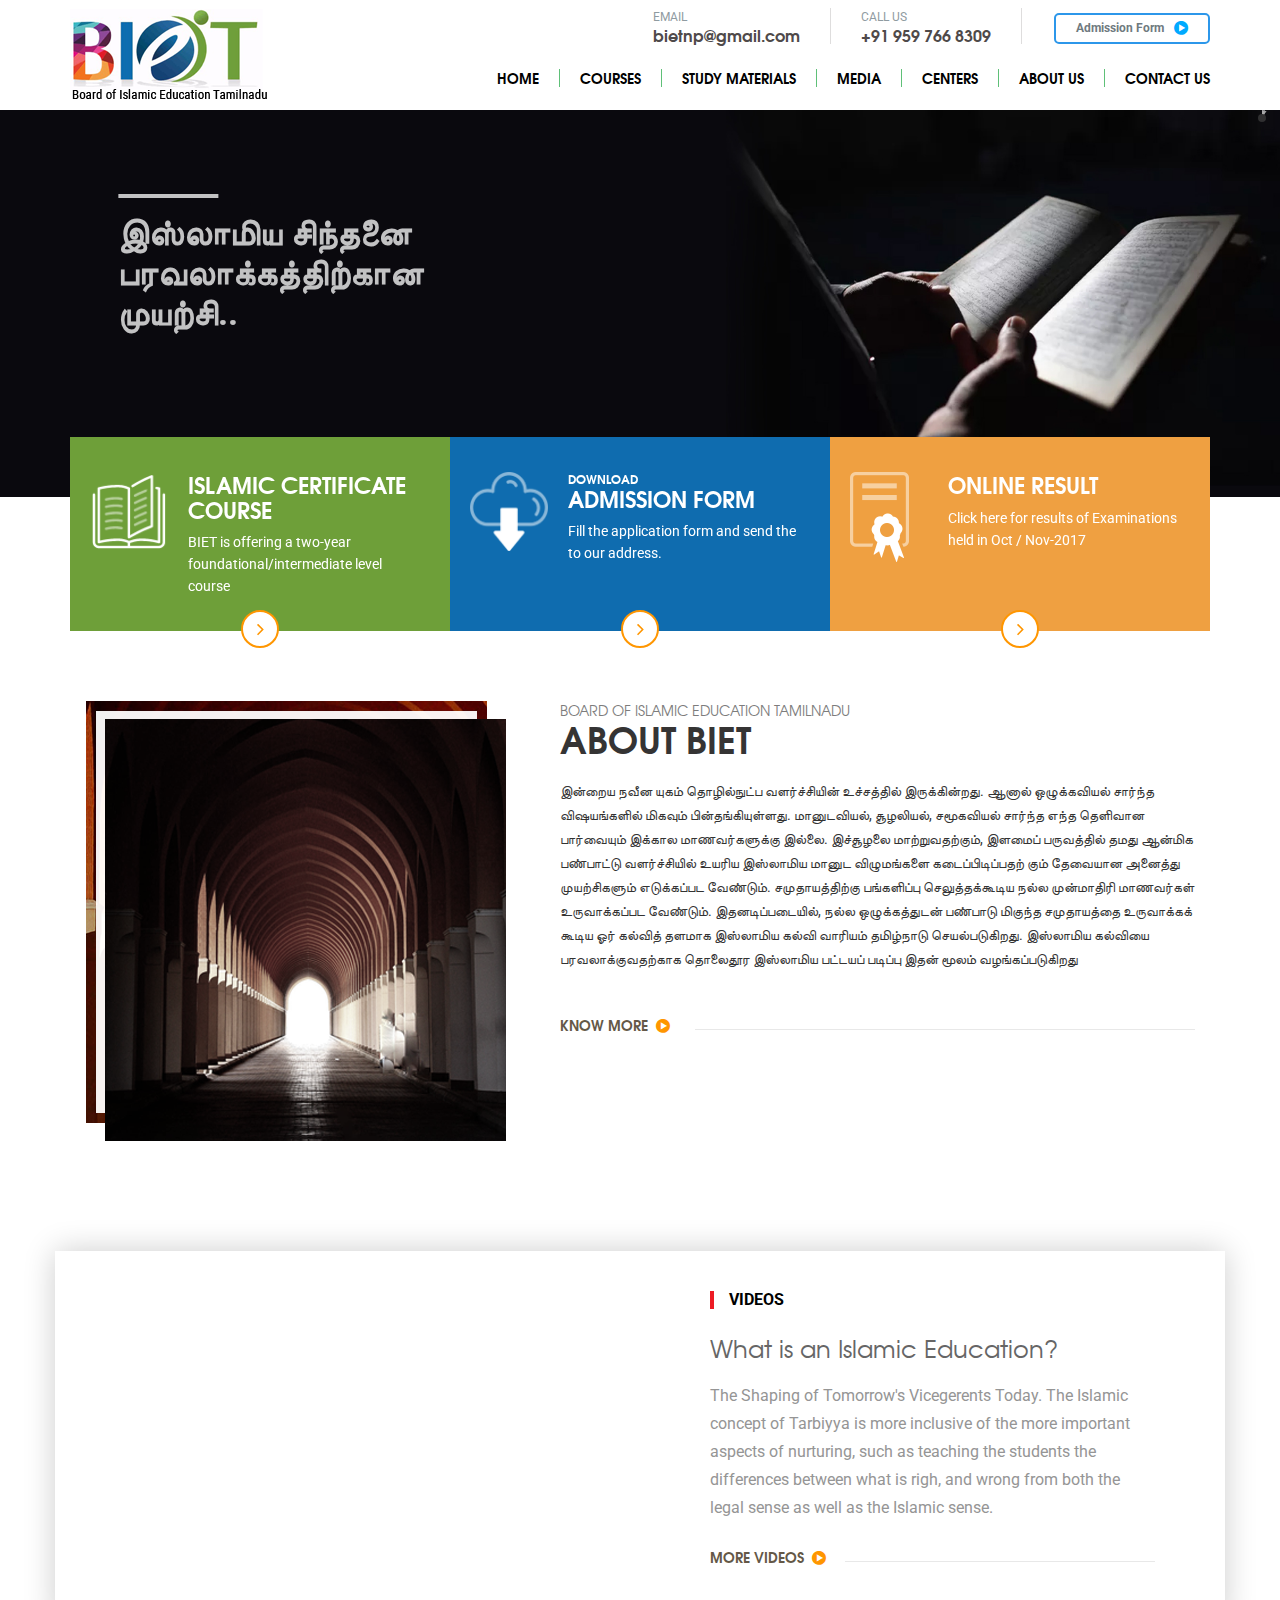
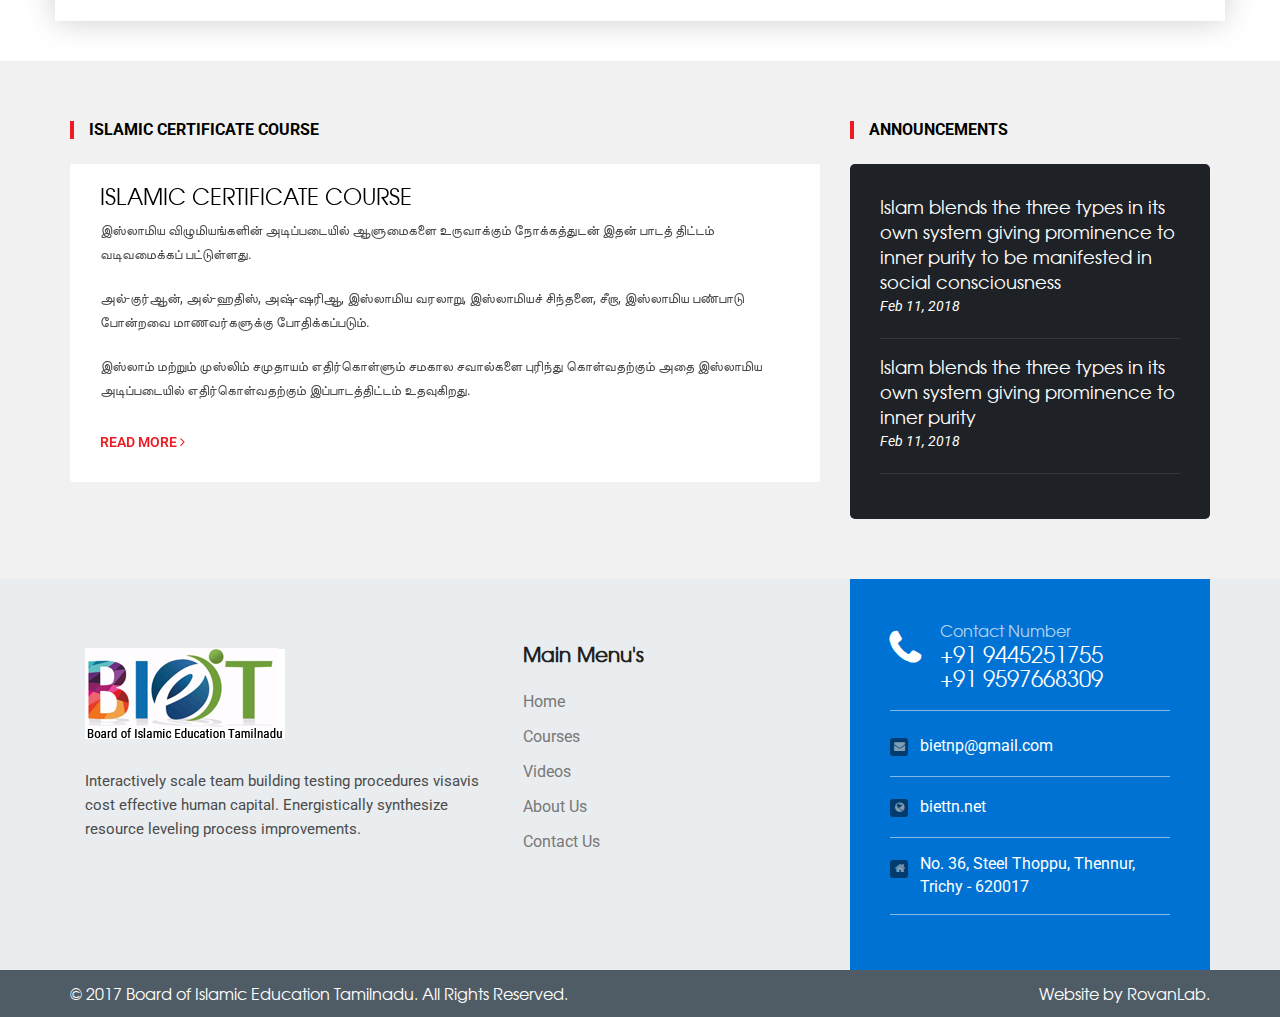
==== index.html @ 24d248ec "update" ====
<!DOCTYPE html>
<html lang="en">
<head>
	<meta charset="utf-8">
	<meta http-equiv="X-UA-Compatible" content="IE=edge">
	<meta name="viewport" content="width=device-width, initial-scale=1">
	<link rel="shortcut icon" type="image/png" href="images/favicon.png">
	<title>Board of Islamic Education Tamilnadu</title>

	<!-- Bootstrap -->
	<link href="css/bootstrap.min.css" rel="stylesheet">
	<link href="css/plugins.css" rel="stylesheet">
	<link href="css/style.css" rel="stylesheet">
	<link href="css/responsive.css" rel="stylesheet">
	<link rel="stylesheet"  href="css/iconmoon.css?ver=1.0.4" type="text/css" media="all" />
	<link rel="stylesheet"  href="https://cdnjs.cloudflare.com/ajax/libs/font-awesome/4.7.0/css/font-awesome.css" type="text/css" media="all" />


	<!--[if lt IE 9]>
	<script src="https://oss.maxcdn.com/html5shiv/3.7.3/html5shiv.min.js"></script>
	<script src="https://oss.maxcdn.com/respond/1.4.2/respond.min.js"></script>
<![endif]-->
</head>

<body>
	<div id="page">
		<header>
			<div class="container header-middle">
				<div class="row"> 
					<span class="col-xs-6 col-sm-3">
						<div class="logo">
							<a href="#">
								<img src="images/logo.png" class="img-responsive" alt="">
							</a>
						</div>
					</span>

					<div class="col-xs-6 col-sm-9">
						<div class="contact clearfix">
							<a href="docs/admission-form.pdf" class="login" download>Admission Form<span class="icon-more-icon"></span></a>
							<ul class="hidden-xs">
								<li> <span>Email</span>  bietnp@gmail.com </li>
								<li> <span>Call Us</span>  +91 959 766 8309</li>
							</ul>
							
							<div class="clear"></div>
							<nav id="menu">
								<ul>
									<li><a href="index.html">Home </a></li>
									<li><a>Courses</a>
										<ul>
											<li><a href="oneyear.html">One Year Course</a></li>
										</ul>
									</li>
									<li><a>Study Materials</a>
										<ul>
											<li><a href="videos.html">Video</a></li>
											<li><a href="audios.html">Audio</a></li>
											<li><a href="paper.html">Question Paper</a></li>
										</ul>
									</li>
									
									<li><a>Media</a>
										<ul>
											<li><a href="announcements.html">Announcements</a></li>
											<li><a href="photogallery.html">Photo Gallery</a></li>
										</ul>
									</li>
									<li><a href="centers.html">Centers</a></li>
									<li><a href="aboutus.html">About Us</a></li>
									<li><a href="contactus.html">Contact Us</a></li>
								</ul>
							</nav>

						</div>
					</div>
				</div>
			</div>
		</header>

		<!-- Banner -->
		<div class="banner-section">
			<div id="full-slider-wrapper">
				<div id="homeslider" style="width:100%;height:590px;">
					<div class="ls-slide" data-ls="slidedelay:6000;transition2d:5;"> <img src="images/banner/banner1.jpg" class="ls-bg" alt="Slide background"/> 
						
						<div class="ls-l sub-head sub-ban" style="top:140px;left:200px;width: 600px;" data-ls="offsetxin:-100;durationin:2500;easingin:easeOutBack;skewxin:0;offsetxout:100;durationout:200;">
							<h2>இஸ்லாமிய சிந்தனை பரவலாக்கத்திற்கான முயற்சி..</h2>
						</div>
					</div>

					<div class="ls-slide" data-ls="slidedelay:6000;transition2d:5;"> 
						<img src="images/banner/banner2.jpg" class="ls-bg" alt="Slide background"/> 
						<div class="ls-l sub-head sub-ban redtxt" style="top:140px;left:200px;width: 600px;" data-ls="offsetxin:-100;durationin:2500;easingin:easeOutBack;skewxin:0;offsetxout:100;durationout:200;">
							<h2>இஸ்லாமிய சிந்தனை பரவலாக்கத்திற்கான முயற்சி..</h2>
						</div>
						</div>
					</div>

					<div class="ls-slide" data-ls="slidedelay:6000;transition2d:5;"> <img src="images/banner/banner3.jpg" class="ls-bg" alt="Slide background"/> 
						<div class="ls-l sub-head sub-ban redtxt" style="top:140px;left:200px;width: 600px;" data-ls="offsetxin:-100;durationin:2500;easingin:easeOutBack;skewxin:0;offsetxout:100;durationout:200;">
							<h2>இஸ்லாமிய சிந்தனை பரவலாக்கத்திற்கான முயற்சி..</h2>
						</div>
						</div>
					</div>
				</div>
		
		<!-- # div -->
		<div class="about">
			<div class="container">
				<ul class="row our-links">
					<li class="col-sm-4 apply-online clearfix equal-hight" style="height: 194px;">
						<div class="icon"><img src="images/icons/apply-online-ico.png" class="img-responsive" alt=""></div>
						<div class="detail">
							<h3>Islamic Certificate Course</h3>
							<p>BIET is offering a two-year foundational/intermediate level course</p>
							<a href="#" class="more"><i class="fa fa-angle-right" aria-hidden="true"></i></a> </div>
						</li>
						<li class="col-sm-4 prospects clearfix equal-hight" style="height: 194px;">
							<div class="icon"><img src="images/icons/prospects-ico.png" class="img-responsive" alt=""></div>
							<div class="detail">
								<h3><span>Download</span>Admission Form</h3>
								<p>Fill the application form and send the to our address. </p>
								<a href="#" class="more"><i class="fa fa-angle-right" aria-hidden="true"></i></a> </div>
							</li>
							<li class="col-sm-4 certification clearfix equal-hight" style="height: 194px;">
								<div class="icon"><img src="images/icons/certification-ico.png" class="img-responsive" alt=""></div>
								<div class="detail">
									<h3>Online Result</h3>
									<p>Click here for results of Examinations held in Oct / Nov-2017</p>
									<a href="#" class="more"><i class="fa fa-angle-right" aria-hidden="true"></i></a> </div>
								</li>

							</ul>

							<div class="clear"></div>
							<div class="abt-blk clearfix">
								<div class="col-md-7 col-md-push-5">
									<div class="vc_column-inner "><div class="wpb_wrapper"><span class="sm-head">Board of Islamic Education Tamilnadu</span>
										<h2>About BIET</h2>
										<p>இன்றைய நவீன யுகம் தொழில்நுட்ப வளர்ச்சியின் உச்சத்தில் இருக்கின்றது. ஆனால் ஒழுக்கவியல் சார்ந்த விஷயங்களில் மிகவும் பின்தங்கியுள்ளது. மானுடவியல், சூழலியல், சமூகவியல் சார்ந்த எந்த தெளிவான பார்வையும் இக்கால மாணவர்களுக்கு இல்லை. இச்சூழலை மாற்றுவதற்கும், இளமைப் பருவத்தில் தமது ஆன்மிக பண்பாட்டு வளர்ச்சியில் உயரிய இஸ்லாமிய மானுட விழுமங்களை கடைப்பிடிப்பதற் கும் தேவையான அனைத்து முயற்சிகளும் எடுக்கப்பட வேண்டும். சமுதாயத்திற்கு பங்களிப்பு செலுத்தக்கூடிய நல்ல முன்மாதிரி மாணவர்கள் உருவாக்கப்பட வேண்டும். இதனடிப்படையில், நல்ல ஒழுக்கத்துடன் பண்பாடு மிகுந்த சமுதாயத்தை உருவாக்கக் கூடிய ஓர் கல்வித் தளமாக இஸ்லாமிய கல்வி வாரியம் தமிழ்நாடு செயல்படுகிறது. இஸ்லாமிய கல்வியை பரவலாக்குவதற்காக தொலைதூர இஸ்லாமிய பட்டயப் படிப்பு இதன் மூலம் வழங்கப்படுகிறது</p>
										<div class="know-more-wrapper"> 
											<a href="#" class="know-more"> Know More <span class="icon-more-icon"></span></a> 
										</div>
									</div></div></div>
									<div class="col-md-5 col-md-pull-7">
										<img src="images/welcome-pic.png" alt="">
									</div>
								</div>
							</div>
						</div>

						<div class="video">
							<div class="container">
								<div class="row">
									<div class="homevideo clearfix">
										<div class="col-md-6">
											<iframe width="100%" height="370" src="https://www.youtube.com/embed/8ozBI7GNrHc" frameborder="0" allow="autoplay; encrypted-media" allowfullscreen></iframe>
										</div>
										<div class="col-md-6 videodtl">
											<h3>Videos</h3>
											<h6> What is an Islamic Education?</h6>
											<p>The Shaping of Tomorrow's Vicegerents Today. The Islamic concept of Tarbiyya is more inclusive of the more important aspects of nurturing, such as teaching the students the differences between what is righ, and wrong from both the legal sense as well as the Islamic sense.</p>
											<div class="know-more-wrapper"> 
												<a href="#" class="know-more">More Videos <span class="icon-more-icon"></span></a> 
											</div>
										</div>
									</div>
								</div>
							</div>
						</div>

						<div class="homedtl">
							<div class="container">
								<div class="row">
									<div class="col-md-8 col-sm-8">
										<h2 class="subhead">Islamic Certificate Course</h2>
										<div class="homedtlBlk clearfix">
											
														<h3>ISLAMIC CERTIFICATE COURSE</h3>
														<!-- <img src="images/01.jpg" alt=""> -->
											<p>இஸ்லாமிய விழுமியங்களின் அடிப்படையில் ஆளுமைகளை உருவாக்கும் நோக்கத்துடன் இதன் பாடத் திட்டம் வடிவமைக்கப் பட்டுள்ளது.</p>

	<p>அல்-குர்ஆன், அல்-ஹதிஸ், அஷ்-ஷரிஆ, இஸ்லாமிய வரலாறு, இஸ்லாமியச் சிந்தனை, சீறா, இஸ்லாமிய பண்பாடு போன்றவை மாணவர்களுக்கு போதிக்கப்படும்.</p>
<p>இஸ்லாம் மற்றும் முஸ்லிம் சமுதாயம் எதிர்கொள்ளும் சமகால சவால்களை புரிந்து கொள்வதற்கும் அதை இஸ்லாமிய அடிப்படையில் எதிர்கொள்வதற்கும் இப்பாடத்திட்டம் உதவுகிறது. 
</p>
											<a href="">Read More <i class="fa fa-angle-right"></i></a>
											
											
										
										</div>
									</div>
								
									<div class="col-md-4 col-sm-4">
										<h2 class="subhead">Announcements</h2>
										<ul class="newshme">
											<li>
												<h6>Islam blends the three types in its own system giving prominence to inner purity to be manifested in social consciousness </h6>
												<p>Feb 11, 2018</p>
											</li>
											<li>
												<h6>Islam blends the three types in its own system giving prominence to inner purity </h6>
												<p>Feb 11, 2018</p>
											</li>
											
											
										</ul>
									</div>
								</div>
							</div>
						</div>
						<footer>
							<div class="container">
								<div class="row">
									<div class="col-md-8">
										<div class="col-md-7 col-sm-6 footerintro">
											<img src="images/logo.png" alt="">
											<p>Interactively scale team building testing procedures visavis cost effective human capital. Energistically synthesize resource leveling process improvements.</p>

										</div>
										<div class="col-md-5 col-sm-6 footernav">
											<h3>Main Menu's</h3>
											<ul>
												<li><a href="index.html">Home </a></li>
												<li><a href="index.html">Courses</a></li>
												<li><a href="index.html">Videos</a></li>
												<li><a href="index.html">About Us</a></li>
												<li><a href="index.html">Contact Us</a></li>
											</ul>

										</div>
									</div>

									<div class="col-md-4">
										<div class="footer-address">
											<div class="emergency-number">
												<i class="fa fa-phone"></i>
												<span>Contact Number </span>
												<h4>+91 9445251755 <br>+91 9597668309</h4>
											</div>
											<div class="company-address">
												<ul>
													<li><a href="mailto:info@medicpress.com"><i class="fa fa-envelope"></i>bietnp@gmail.com</a></li>
													<li><a href="http://www.trendtytheme.net"><i class="fa fa-globe"></i>biettn.net</a></li>
													<li><i class="fa fa-home"></i>No. 36, Steel Thoppu, Thennur, Trichy - 620017</li>
												</ul>                                </div>
											</div>
										</div>
									</div>
								</div>
							</div>
							<div class="footerbtm">
								<div class="container">
									<div class="copyright">© 2017 Board of Islamic Education Tamilnadu. All Rights Reserved. </div>
									<div class="powered"><a href="http://rovanlab.in">Website by RovanLab.</a> </div>
								</div>
							</div>
						</footer>
					</div>
					<!-- jQuery plugins -->
					<script src="https://ajax.googleapis.com/ajax/libs/jquery/1.12.4/jquery.min.js"></script>
					<script src="js/bootstrap.min.js"></script>
					<script src="js/plugins.js"></script>
					<script src="js/common.js"></script>
					<script type="text/javascript">
						jQuery("#homeslider").layerSlider({
							responsive: false,
							responsiveUnder: 1900,
							layersContainer: 1900,
		        //hoverPrevNext: false,
		        skinsPath: 'css/skins/'
		    }); 
		</script>
	</body>
	</html>
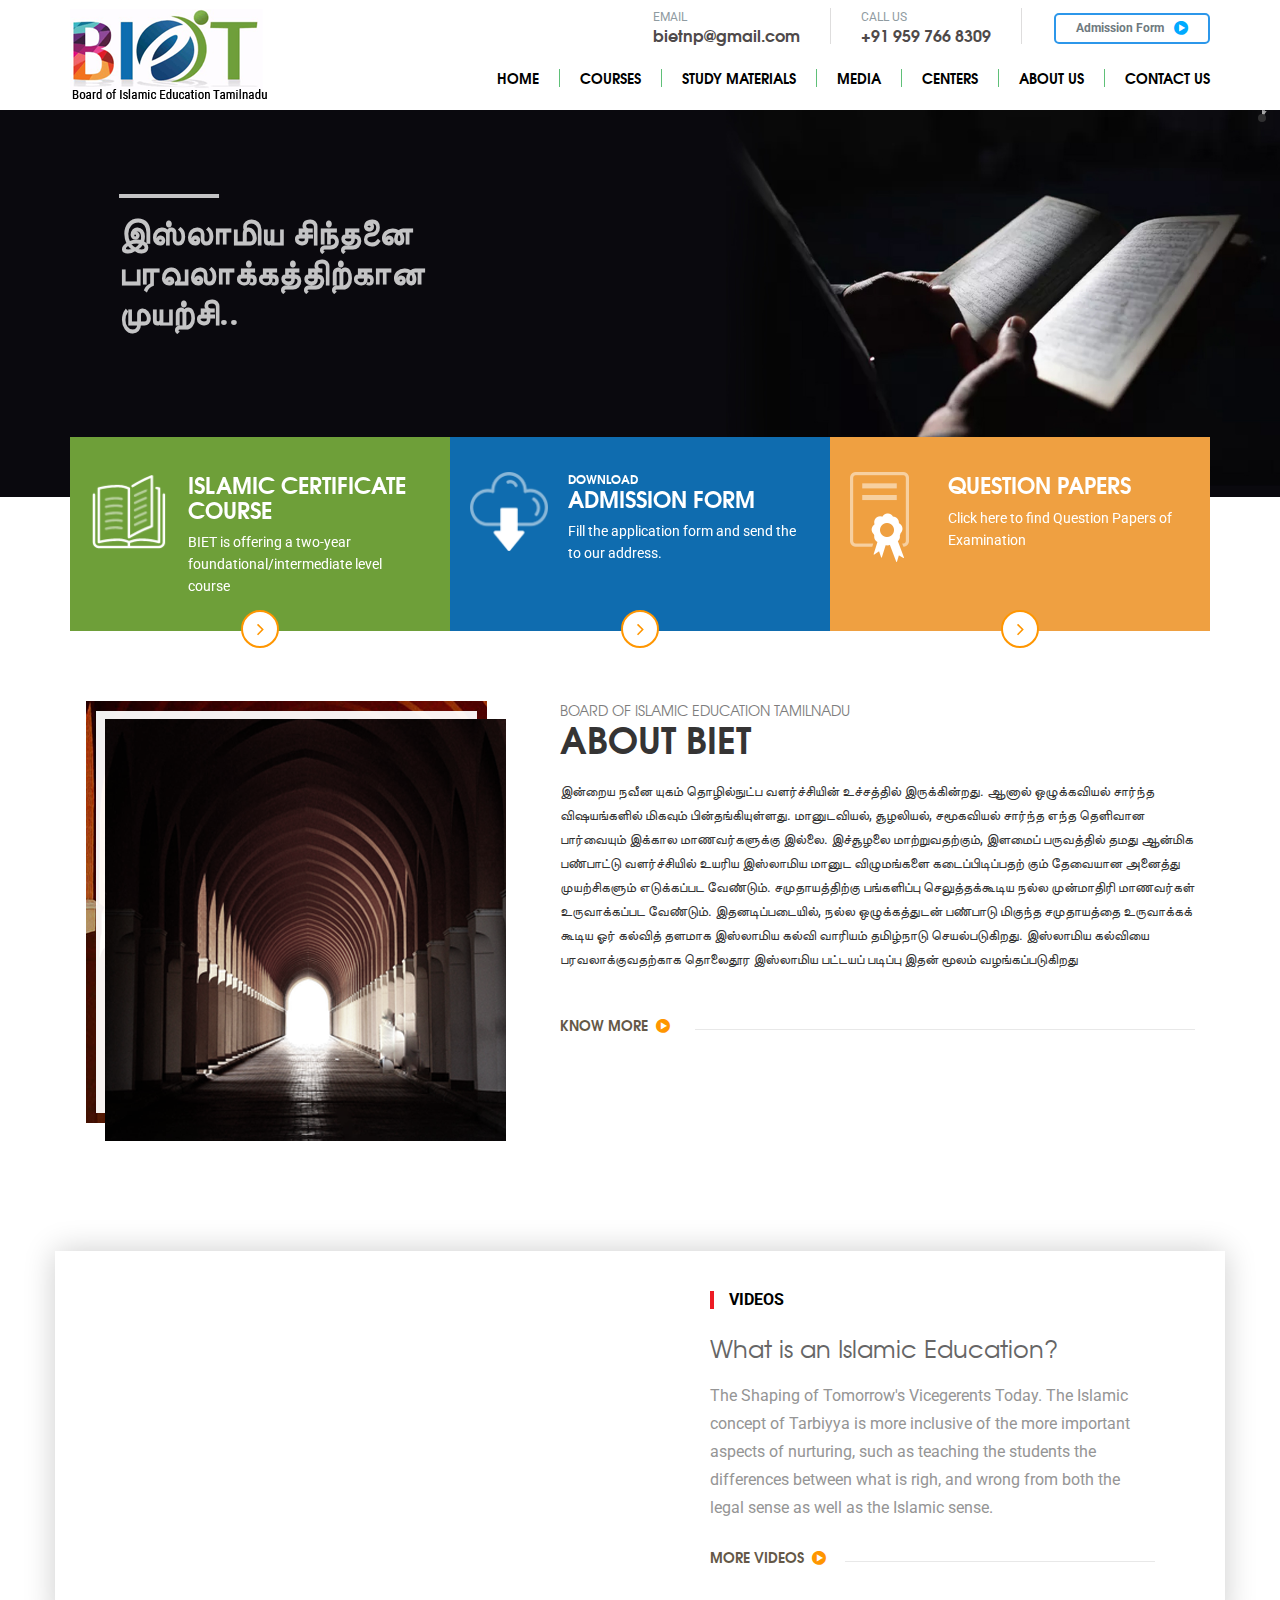
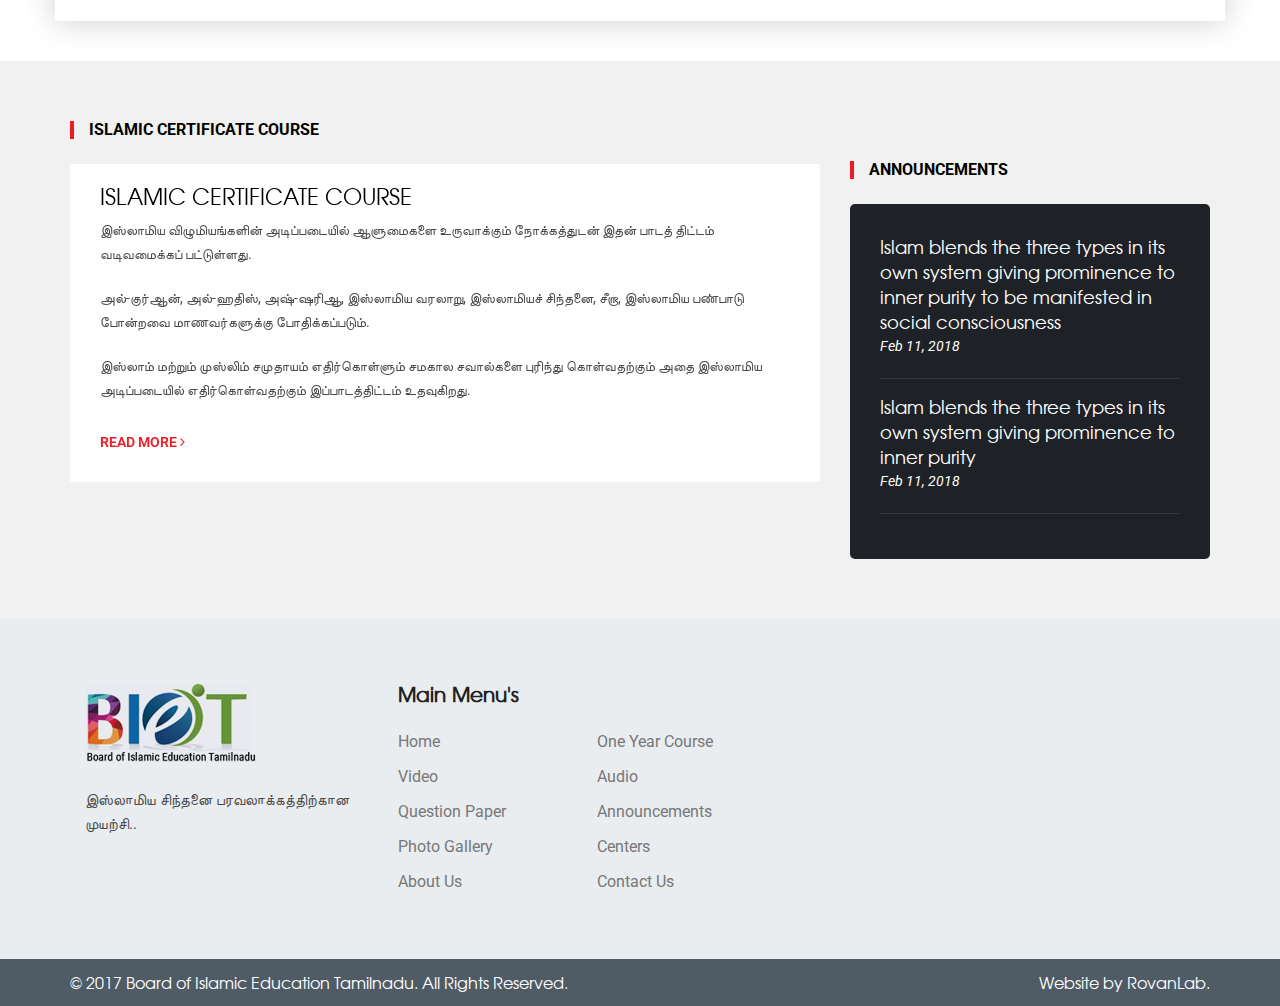
==== commit 4b87bc60: "update" ====
--- a/index.html
+++ b/index.html
@@ -76,6 +76,8 @@
 					</div>
 				</div>
 			</div>
+			<a href="#menu" id="burgernav"><span></span><span></span><span></span></a>
+
 		</header>
 
 		<!-- Banner -->
@@ -94,16 +96,16 @@
 						<div class="ls-l sub-head sub-ban redtxt" style="top:140px;left:200px;width: 600px;" data-ls="offsetxin:-100;durationin:2500;easingin:easeOutBack;skewxin:0;offsetxout:100;durationout:200;">
 							<h2>இஸ்லாமிய சிந்தனை பரவலாக்கத்திற்கான முயற்சி..</h2>
 						</div>
-						</div>
-					</div>
-
-					<div class="ls-slide" data-ls="slidedelay:6000;transition2d:5;"> <img src="images/banner/banner3.jpg" class="ls-bg" alt="Slide background"/> 
-						<div class="ls-l sub-head sub-ban redtxt" style="top:140px;left:200px;width: 600px;" data-ls="offsetxin:-100;durationin:2500;easingin:easeOutBack;skewxin:0;offsetxout:100;durationout:200;">
-							<h2>இஸ்லாமிய சிந்தனை பரவலாக்கத்திற்கான முயற்சி..</h2>
-						</div>
-						</div>
 					</div>
 				</div>
+
+				<div class="ls-slide" data-ls="slidedelay:6000;transition2d:5;"> <img src="images/banner/banner3.jpg" class="ls-bg" alt="Slide background"/> 
+					<div class="ls-l sub-head sub-ban redtxt" style="top:140px;left:200px;width: 600px;" data-ls="offsetxin:-100;durationin:2500;easingin:easeOutBack;skewxin:0;offsetxout:100;durationout:200;">
+						<h2>இஸ்லாமிய சிந்தனை பரவலாக்கத்திற்கான முயற்சி..</h2>
+					</div>
+				</div>
+			</div>
+		</div>
 		
 		<!-- # div -->
 		<div class="about">
@@ -114,21 +116,21 @@
 						<div class="detail">
 							<h3>Islamic Certificate Course</h3>
 							<p>BIET is offering a two-year foundational/intermediate level course</p>
-							<a href="#" class="more"><i class="fa fa-angle-right" aria-hidden="true"></i></a> </div>
+							<a href="oneyear.html" class="more"><i class="fa fa-angle-right" aria-hidden="true"></i></a> </div>
 						</li>
 						<li class="col-sm-4 prospects clearfix equal-hight" style="height: 194px;">
 							<div class="icon"><img src="images/icons/prospects-ico.png" class="img-responsive" alt=""></div>
 							<div class="detail">
 								<h3><span>Download</span>Admission Form</h3>
 								<p>Fill the application form and send the to our address. </p>
-								<a href="#" class="more"><i class="fa fa-angle-right" aria-hidden="true"></i></a> </div>
+								<a href="docs/admission-form.pdf" class="more" download><i class="fa fa-angle-right" aria-hidden="true"></i></a> </div>
 							</li>
 							<li class="col-sm-4 certification clearfix equal-hight" style="height: 194px;">
 								<div class="icon"><img src="images/icons/certification-ico.png" class="img-responsive" alt=""></div>
 								<div class="detail">
-									<h3>Online Result</h3>
-									<p>Click here for results of Examinations held in Oct / Nov-2017</p>
-									<a href="#" class="more"><i class="fa fa-angle-right" aria-hidden="true"></i></a> </div>
+									<h3>Question Papers</h3>
+									<p>Click here to find Question Papers of Examination</p>
+									<a href="paper.html" class="more"><i class="fa fa-angle-right" aria-hidden="true"></i></a> </div>
 								</li>
 
 							</ul>
@@ -140,7 +142,7 @@
 										<h2>About BIET</h2>
 										<p>இன்றைய நவீன யுகம் தொழில்நுட்ப வளர்ச்சியின் உச்சத்தில் இருக்கின்றது. ஆனால் ஒழுக்கவியல் சார்ந்த விஷயங்களில் மிகவும் பின்தங்கியுள்ளது. மானுடவியல், சூழலியல், சமூகவியல் சார்ந்த எந்த தெளிவான பார்வையும் இக்கால மாணவர்களுக்கு இல்லை. இச்சூழலை மாற்றுவதற்கும், இளமைப் பருவத்தில் தமது ஆன்மிக பண்பாட்டு வளர்ச்சியில் உயரிய இஸ்லாமிய மானுட விழுமங்களை கடைப்பிடிப்பதற் கும் தேவையான அனைத்து முயற்சிகளும் எடுக்கப்பட வேண்டும். சமுதாயத்திற்கு பங்களிப்பு செலுத்தக்கூடிய நல்ல முன்மாதிரி மாணவர்கள் உருவாக்கப்பட வேண்டும். இதனடிப்படையில், நல்ல ஒழுக்கத்துடன் பண்பாடு மிகுந்த சமுதாயத்தை உருவாக்கக் கூடிய ஓர் கல்வித் தளமாக இஸ்லாமிய கல்வி வாரியம் தமிழ்நாடு செயல்படுகிறது. இஸ்லாமிய கல்வியை பரவலாக்குவதற்காக தொலைதூர இஸ்லாமிய பட்டயப் படிப்பு இதன் மூலம் வழங்கப்படுகிறது</p>
 										<div class="know-more-wrapper"> 
-											<a href="#" class="know-more"> Know More <span class="icon-more-icon"></span></a> 
+											<a href="aboutus.html" class="know-more"> Know More <span class="icon-more-icon"></span></a> 
 										</div>
 									</div></div></div>
 									<div class="col-md-5 col-md-pull-7">
@@ -162,7 +164,7 @@
 											<h6> What is an Islamic Education?</h6>
 											<p>The Shaping of Tomorrow's Vicegerents Today. The Islamic concept of Tarbiyya is more inclusive of the more important aspects of nurturing, such as teaching the students the differences between what is righ, and wrong from both the legal sense as well as the Islamic sense.</p>
 											<div class="know-more-wrapper"> 
-												<a href="#" class="know-more">More Videos <span class="icon-more-icon"></span></a> 
+												<a href="videos.html" class="know-more">More Videos <span class="icon-more-icon"></span></a> 
 											</div>
 										</div>
 									</div>
@@ -173,25 +175,25 @@
 						<div class="homedtl">
 							<div class="container">
 								<div class="row">
-									<div class="col-md-8 col-sm-8">
+									<div class="col-md-8">
 										<h2 class="subhead">Islamic Certificate Course</h2>
 										<div class="homedtlBlk clearfix">
 											
-														<h3>ISLAMIC CERTIFICATE COURSE</h3>
-														<!-- <img src="images/01.jpg" alt=""> -->
+											<h3>ISLAMIC CERTIFICATE COURSE</h3>
+											<!-- <img src="images/01.jpg" alt=""> -->
 											<p>இஸ்லாமிய விழுமியங்களின் அடிப்படையில் ஆளுமைகளை உருவாக்கும் நோக்கத்துடன் இதன் பாடத் திட்டம் வடிவமைக்கப் பட்டுள்ளது.</p>
 
-	<p>அல்-குர்ஆன், அல்-ஹதிஸ், அஷ்-ஷரிஆ, இஸ்லாமிய வரலாறு, இஸ்லாமியச் சிந்தனை, சீறா, இஸ்லாமிய பண்பாடு போன்றவை மாணவர்களுக்கு போதிக்கப்படும்.</p>
-<p>இஸ்லாம் மற்றும் முஸ்லிம் சமுதாயம் எதிர்கொள்ளும் சமகால சவால்களை புரிந்து கொள்வதற்கும் அதை இஸ்லாமிய அடிப்படையில் எதிர்கொள்வதற்கும் இப்பாடத்திட்டம் உதவுகிறது. 
-</p>
-											<a href="">Read More <i class="fa fa-angle-right"></i></a>
-											
-											
-										
-										</div>
-									</div>
-								
-									<div class="col-md-4 col-sm-4">
+											<p>அல்-குர்ஆன், அல்-ஹதிஸ், அஷ்-ஷரிஆ, இஸ்லாமிய வரலாறு, இஸ்லாமியச் சிந்தனை, சீறா, இஸ்லாமிய பண்பாடு போன்றவை மாணவர்களுக்கு போதிக்கப்படும்.</p>
+											<p>இஸ்லாம் மற்றும் முஸ்லிம் சமுதாயம் எதிர்கொள்ளும் சமகால சவால்களை புரிந்து கொள்வதற்கும் அதை இஸ்லாமிய அடிப்படையில் எதிர்கொள்வதற்கும் இப்பாடத்திட்டம் உதவுகிறது. 
+											</p>
+											<a href="oneyear.html">Read More <i class="fa fa-angle-right"></i></a>
+											
+											
+
+										</div>
+									</div>
+
+									<div class="col-md-4">
 										<h2 class="subhead">Announcements</h2>
 										<ul class="newshme">
 											<li>
@@ -212,20 +214,25 @@
 						<footer>
 							<div class="container">
 								<div class="row">
-									<div class="col-md-8">
-										<div class="col-md-7 col-sm-6 footerintro">
-											<img src="images/logo.png" alt="">
-											<p>Interactively scale team building testing procedures visavis cost effective human capital. Energistically synthesize resource leveling process improvements.</p>
-
-										</div>
-										<div class="col-md-5 col-sm-6 footernav">
+									<div class="col-md-8 clearfix">
+										<div class="col-md-5 col-sm-6 footerintro">
+											<img src="images/footer-logo.png" alt="">
+											<p>இஸ்லாமிய சிந்தனை பரவலாக்கத்திற்கான முயற்சி..</p>
+
+										</div>
+										<div class="col-md-7 col-sm-6 footernav">
 											<h3>Main Menu's</h3>
 											<ul>
 												<li><a href="index.html">Home </a></li>
-												<li><a href="index.html">Courses</a></li>
-												<li><a href="index.html">Videos</a></li>
-												<li><a href="index.html">About Us</a></li>
-												<li><a href="index.html">Contact Us</a></li>
+												<li><a href="oneyear.html">One Year Course</a></li>
+												<li><a href="videos.html">Video</a></li>
+												<li><a href="audios.html">Audio</a></li>
+												<li><a href="paper.html">Question Paper</a></li>
+												<li><a href="announcements.html">Announcements</a></li>
+												<li><a href="photogallery.html">Photo Gallery</a></li>
+												<li><a href="centers.html">Centers</a></li>
+												<li><a href="aboutus.html">About Us</a></li>
+												<li><a href="contactus.html">Contact Us</a></li>
 											</ul>
 
 										</div>
--- a/css/plugins.css
+++ b/css/plugins.css
@@ -5,7 +5,8 @@
     top: 43px;
     right: 20px;
     margin-left: 15px;
-    width: 20px;
+       width: 22px;
+    height: 22px;
 }
 #burgernav span {
     position: absolute;
@@ -25,9 +26,12 @@
     opacity: 1;
     width: 25px;
     height: 3px;
-    background-color:#fff;}
+    background-color:#383838;}
+    #menu > ul > li > a {
+        display: none;
+    }
     header.header-fixed  #burgernav {
-           top: 34px;
+           top: 25px;
     }
     header.header-fixed  #burgernav span {
         background-color:#bf1e2e;
@@ -245,7 +249,8 @@
         overflow: hidden
     }
     .mm-navbar .mm-btn:first-child {
-        left: 0
+        left: 0;
+        top: 0;
     }
     .mm-navbar .mm-btn:last-child {
         text-align: right;
@@ -275,7 +280,7 @@
         position: relative
     }
     .mm-listview>li, .mm-listview>li .mm-next, .mm-listview>li .mm-next:before, .mm-listview>li:after {
-        border-color: inherit
+        border-color: #616161
     }
     .mm-listview>li>a, .mm-listview>li>span {
         text-overflow: ellipsis;
--- a/css/style.css
+++ b/css/style.css
@@ -568,6 +568,10 @@
 	font-size: 20px;
 	margin-bottom: 15px;
 }
+.footernav ul li {
+	width: 49%;
+	float: left;
+}
 .footernav ul li a {
 	color: #787878;
 	text-transform: capitalize;
@@ -596,7 +600,7 @@
 .inner-ban {
    height: auto;
    position:relative;
-   padding-top: 100px;
+   margin-top: 100px;
 }
 .inner-ban img {
 	    max-width: 100%;
@@ -681,4 +685,34 @@
 }
 #office img {
 	height: 450px;
+}
+.questpaper h6 {
+	font-size: 20px;
+	margin-bottom: 0;
+	color: #ffffff;
+	background: #0e6dae;
+	padding: 10px;
+}
+.questpaper ul {
+	background:#f8f8f8;
+	list-style: none;
+	margin:0;
+	padding: 20px;
+	margin-bottom: 30px;
+	border: 1px #0e6dae solid;
+}
+.questpaper ul li {
+background: url(../images/application-pdf.png) no-repeat center left;
+padding-left: 20px;
+	}
+.questpaper ul li	a {
+    color: #333;
+    font-size: 14px;
+}
+.homedtl .col-md-4 {
+	margin-top: 40px;
+}
+footer .footer-address {
+    display: none;
+}
 }--- a/css/responsive.css
+++ b/css/responsive.css
@@ -29,6 +29,7 @@
 		border-right: none;
 	}
 	#menu > ul > li > a {
+		display: block;
 		font-size: 14px;
 		color: #000;
 		display: block;
@@ -68,3 +69,122 @@
 		font-weight: 400;
 	} 
 }
+
+@media screen and (max-width: 1199px) {
+	#menu > ul > li > a {
+		padding: 0px 5px !important;
+	}
+	.sub-ban h2 {
+		font-size: 28px;
+		line-height: 40px;
+	}
+	.about ul.our-links li .detail h3 {
+		font-size: 18px;
+	}
+	.abt-blk .col-md-5 img {
+		width: 100%;
+	}
+	footer .footer-address .emergency-number h4 {
+		font-size: 20px;
+	}
+	footer .footer-address {
+		padding: 20px 30px;
+	}
+}
+@media screen and (max-width: 991px) {
+	.header-middle .contact .hidden-xs {
+		display: none;
+	}
+	.header-middle .contact {
+		padding: 30px 0 0 0;
+	}
+	.about ul.our-links li .detail p {
+		display: none;
+	}
+	.about ul.our-links li {
+		height: 135px !important
+	}
+	.sub-head.sub-ban {
+		width: 60% !important;
+	}
+	.abt-blk .col-md-5 img {
+		width: 100%;
+		margin: 20px 0;
+		max-width: 450px;
+	}
+}
+@media screen and (max-width: 767px) {
+	.header-middle a.login {
+		margin-right: 40px;
+		padding: 5px 10px;
+	}
+	header .col-xs-6.col-sm-3 {
+		width: 40%;
+	}
+	header .col-xs-6.col-sm-9 {
+		width: 60%;
+	}
+	header {
+		height: 80px;
+	}
+	.banner-section {
+		padding-top: 80px;
+	}
+	#burgernav {
+		top: 35px;
+	}
+	.header-middle .contact {
+		padding: 25px 0 0 0;
+	}
+	.about ul.our-links {
+		margin: 0;
+	}
+	.about ul.our-links li .detail p {
+		display: block;
+	}
+	.about ul.our-links li .detail a.more {
+		left: 0;
+		position: absolute;
+		top: 0;
+		width: 100%;
+		height: 100%;
+		border-radius: 0;
+		opacity: 0;
+	}
+	.sub-ban h2 {
+		padding-top: 10px;
+		font-size: 14px;
+		line-height: 24px;
+	}
+	footer .col-md-8 {
+		padding-top: 20px;
+		padding-bottom: 20px;
+	}
+	.footernav {
+		display: none;
+	}
+	.footerbtm .powered {
+		float: left;
+		padding: 6px 0;
+	}
+	.homevideo .col-md-6 iframe {
+		display: block;
+		height: auto !important;
+	}
+	.abt-blk {
+		margin: 30px 0;
+	}
+	.inner-ban {
+		margin-top: 80px;
+	}
+	.inner-ban h3 {
+		font-size: 40px;
+		line-height: 45px;
+	}
+	.inner-content {
+		min-height: 300px;
+	}
+	.ls-bottom-nav-wrapper {
+		display: none;
+	}
+}
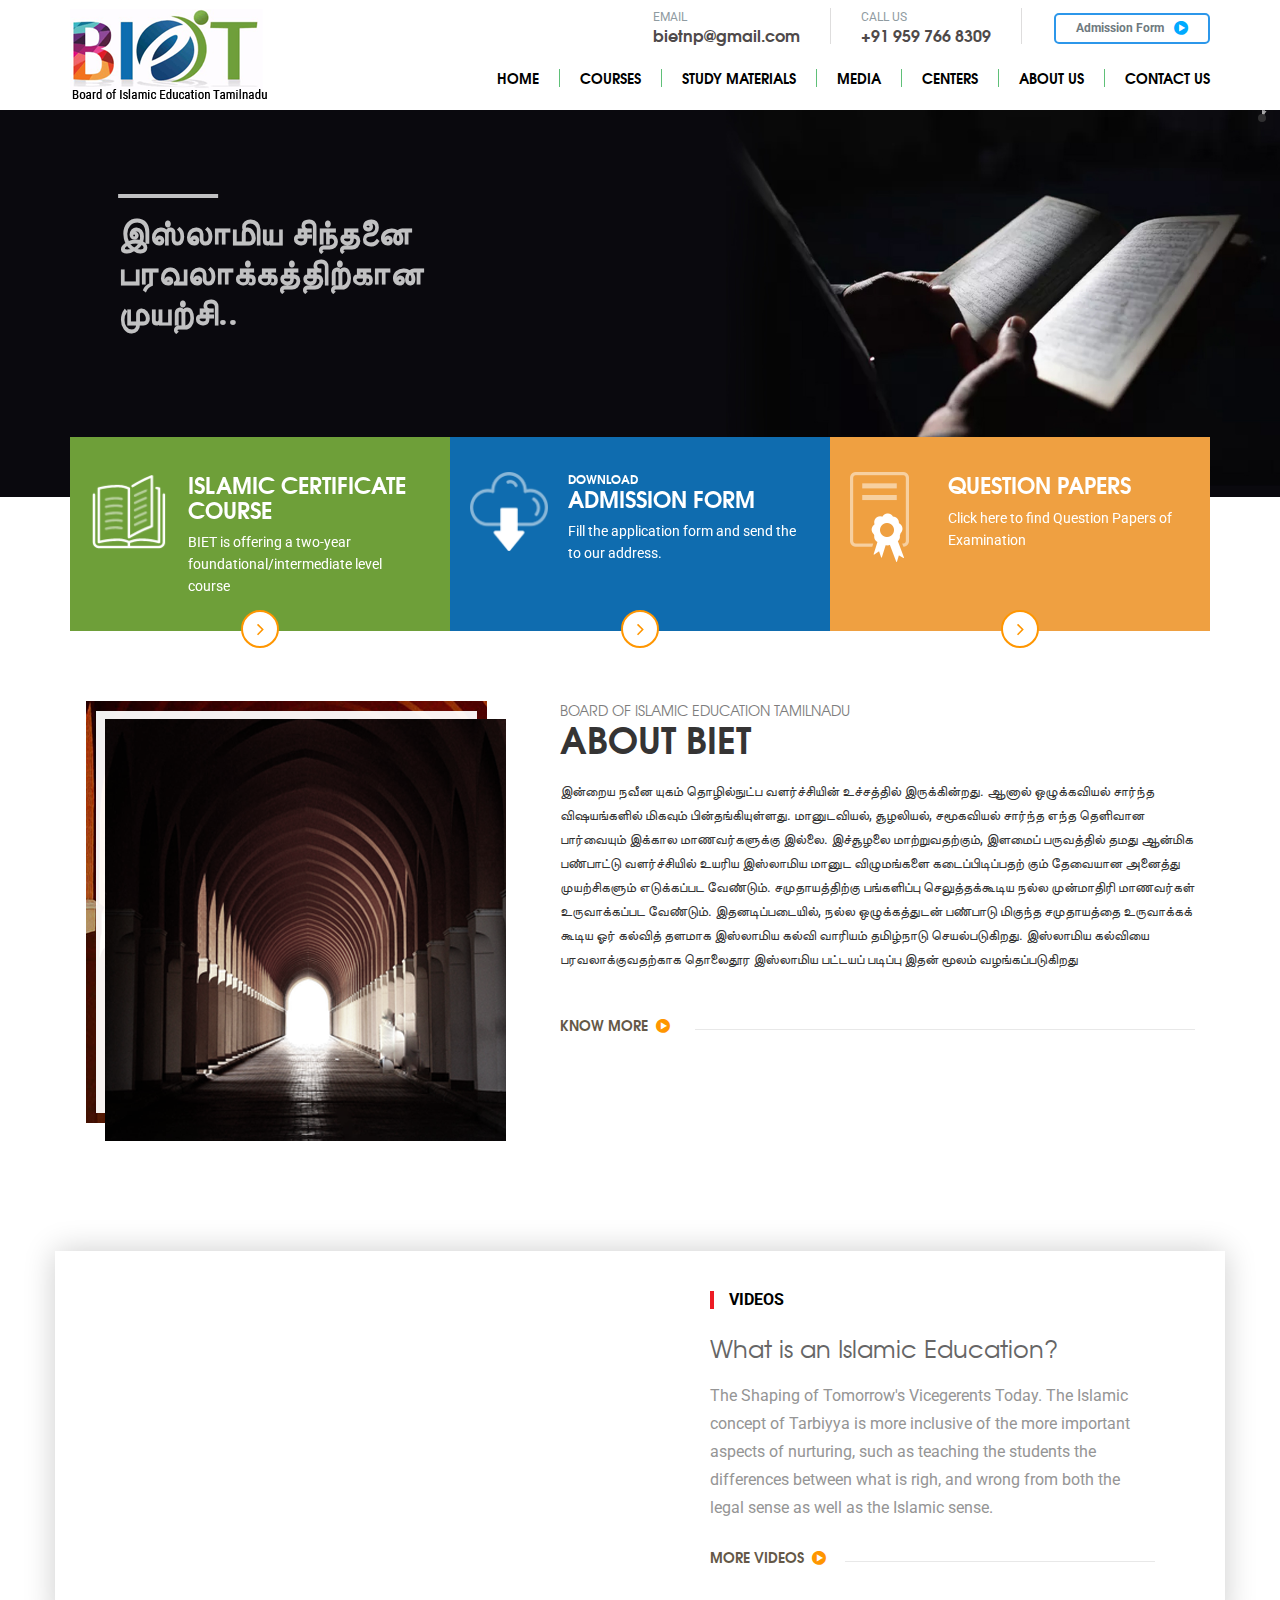
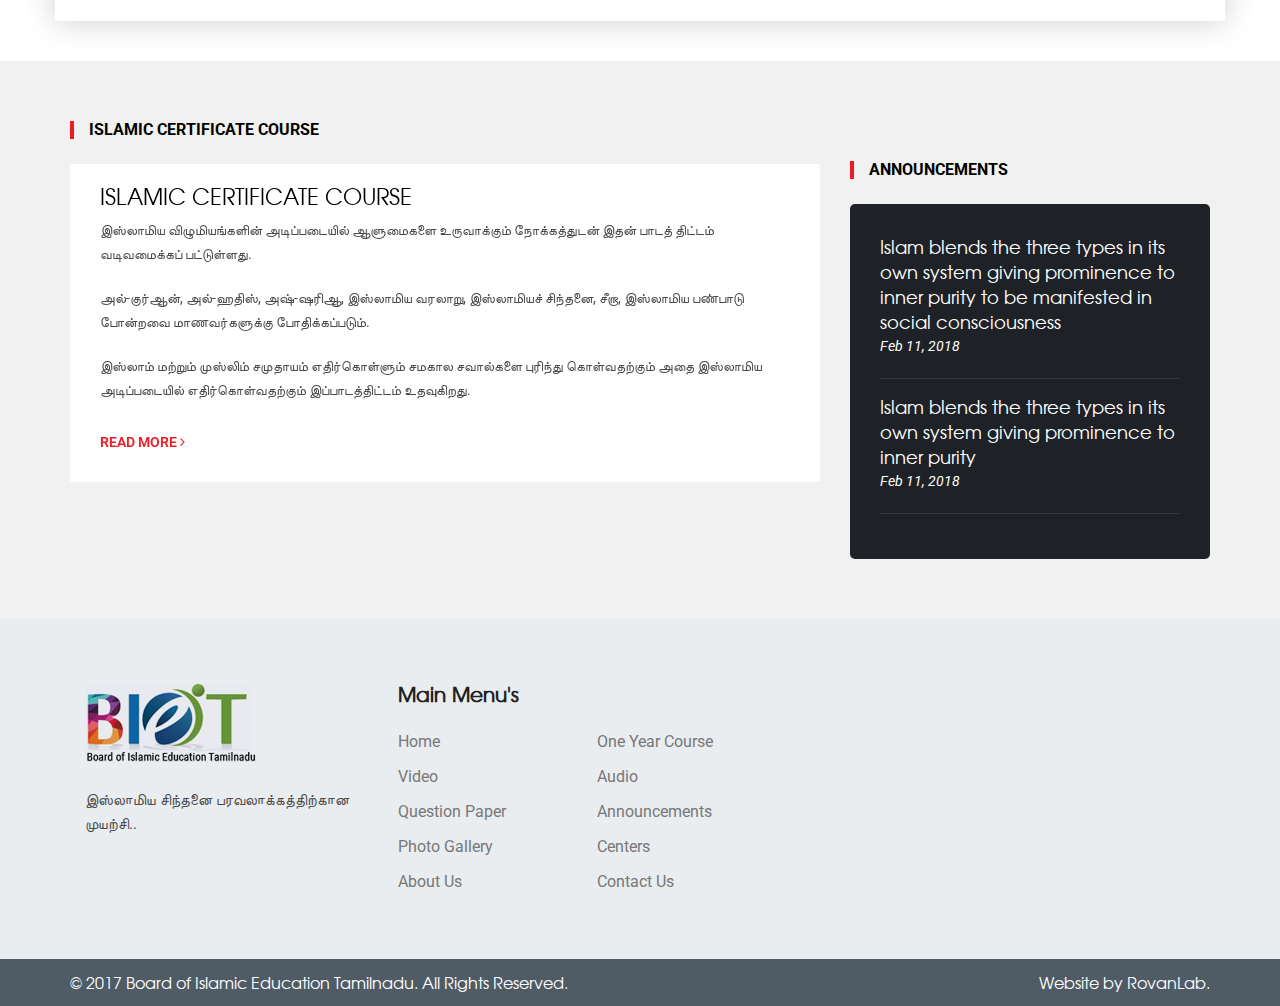
==== commit ed1ecc0d: "up" ====
--- a/index.html
+++ b/index.html
@@ -6,6 +6,8 @@
 	<meta name="viewport" content="width=device-width, initial-scale=1">
 	<link rel="shortcut icon" type="image/png" href="images/favicon.png">
 	<title>Board of Islamic Education Tamilnadu</title>
+	 <meta name="theme-color" content="#66b70e">
+
 
 	<!-- Bootstrap -->
 	<link href="css/bootstrap.min.css" rel="stylesheet">
--- a/css/responsive.css
+++ b/css/responsive.css
@@ -141,6 +141,8 @@
 	}
 	.about ul.our-links li .detail p {
 		display: block;
+		    margin: 0;
+    padding: 0;
 	}
 	.about ul.our-links li .detail a.more {
 		left: 0;
@@ -155,6 +157,9 @@
 		padding-top: 10px;
 		font-size: 14px;
 		line-height: 24px;
+	}
+		.sub-head.sub-ban {
+		width: 90% !important;
 	}
 	footer .col-md-8 {
 		padding-top: 20px;
@@ -187,4 +192,8 @@
 	.ls-bottom-nav-wrapper {
 		display: none;
 	}
+	.about ul.our-links li {
+    height: auto !important;
+        padding: 15px 20px 15px;
 }
+}
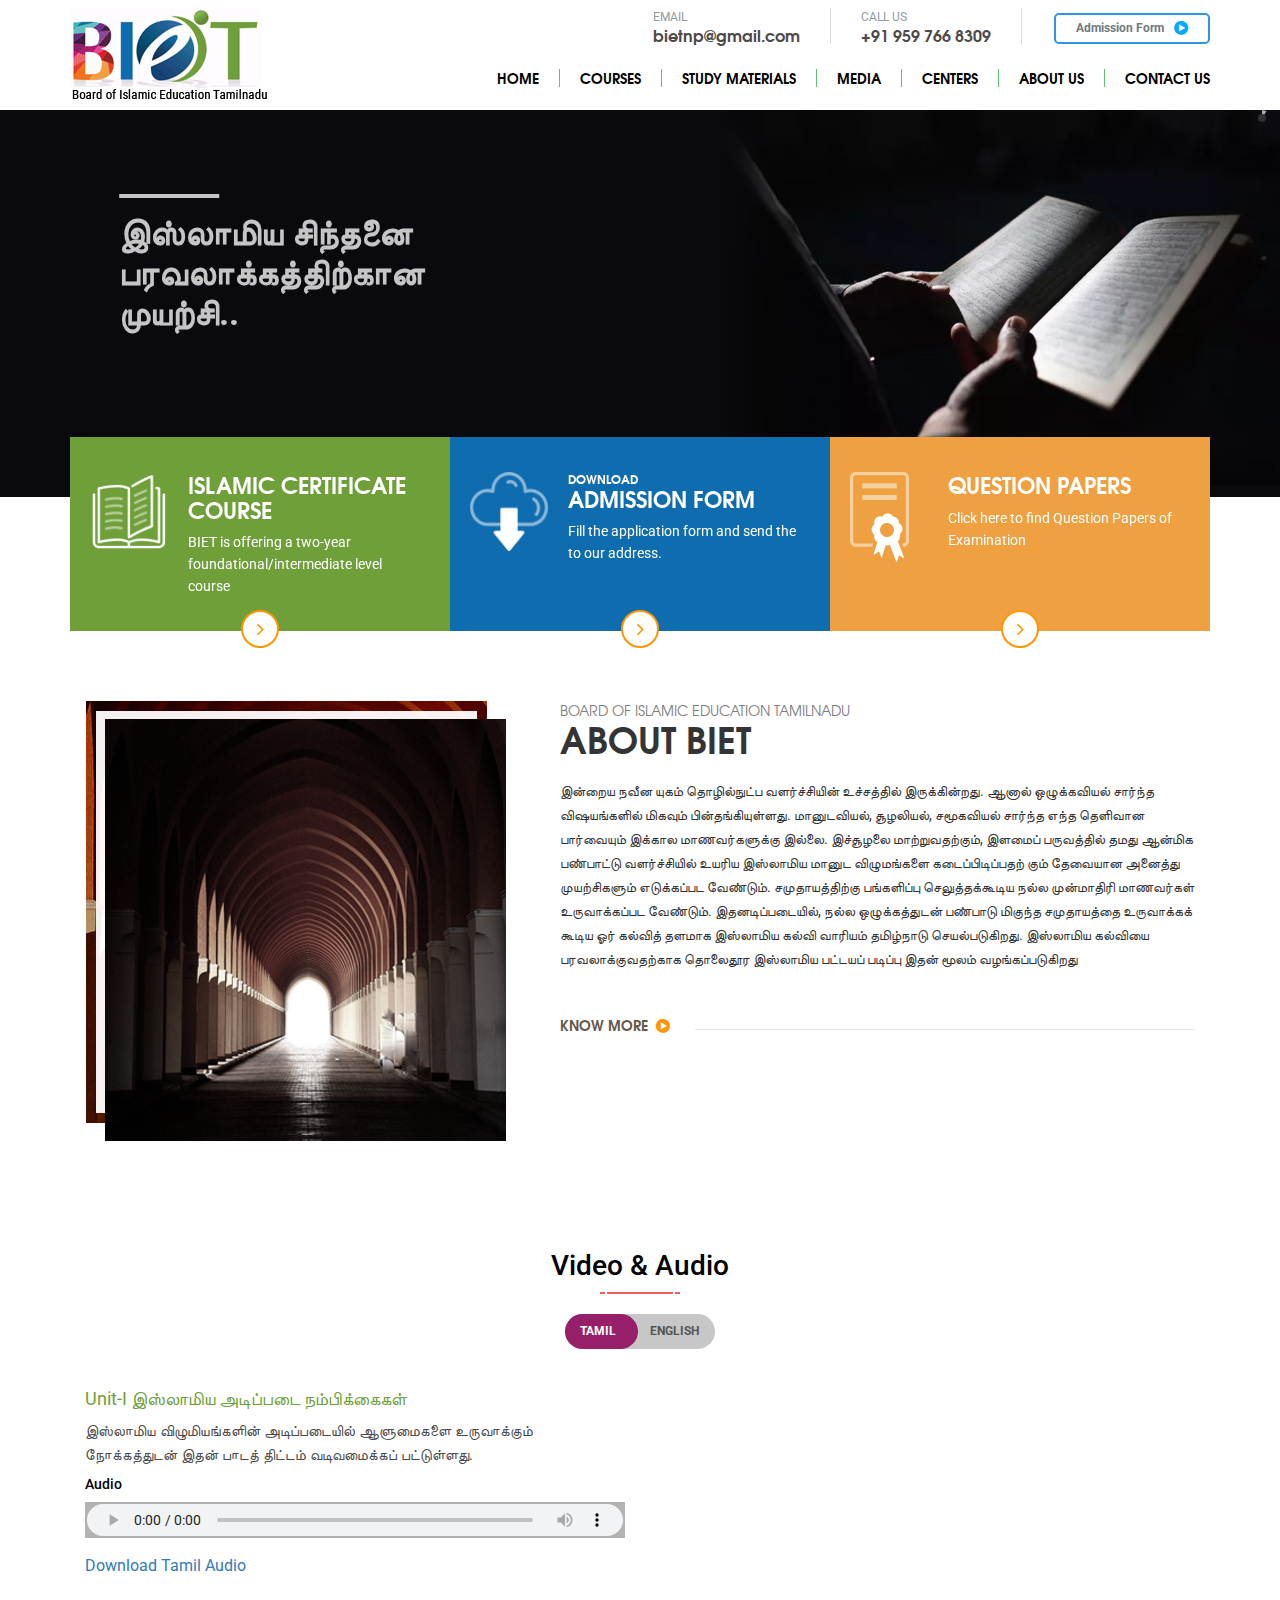
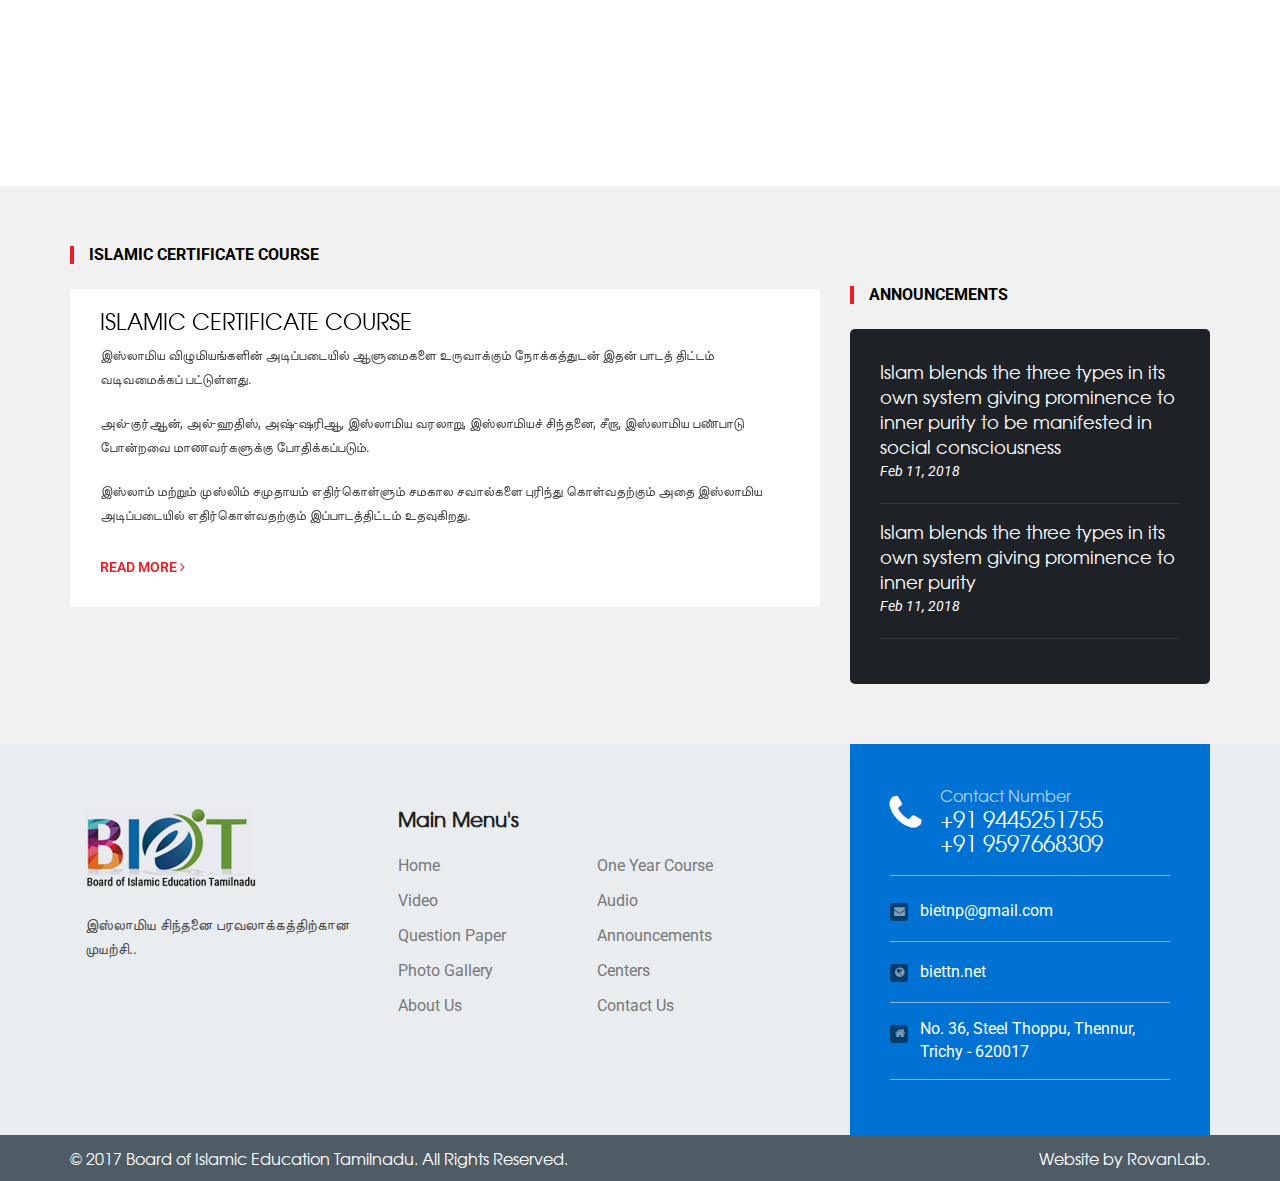
==== commit b746e42b: "update" ====
--- a/index.html
+++ b/index.html
@@ -6,7 +6,7 @@
 	<meta name="viewport" content="width=device-width, initial-scale=1">
 	<link rel="shortcut icon" type="image/png" href="images/favicon.png">
 	<title>Board of Islamic Education Tamilnadu</title>
-	 <meta name="theme-color" content="#66b70e">
+	<meta name="theme-color" content="#66b70e">
 
 
 	<!-- Bootstrap -->
@@ -16,7 +16,7 @@
 	<link href="css/responsive.css" rel="stylesheet">
 	<link rel="stylesheet"  href="css/iconmoon.css?ver=1.0.4" type="text/css" media="all" />
 	<link rel="stylesheet"  href="https://cdnjs.cloudflare.com/ajax/libs/font-awesome/4.7.0/css/font-awesome.css" type="text/css" media="all" />
-
+	<link href="css/jquerysctipttop.css" rel="stylesheet" type="text/css">
 
 	<!--[if lt IE 9]>
 	<script src="https://oss.maxcdn.com/html5shiv/3.7.3/html5shiv.min.js"></script>
@@ -157,19 +157,58 @@
 						<div class="video">
 							<div class="container">
 								<div class="row">
-									<div class="homevideo clearfix">
-										<div class="col-md-6">
-											<iframe width="100%" height="370" src="https://www.youtube.com/embed/8ozBI7GNrHc" frameborder="0" allow="autoplay; encrypted-media" allowfullscreen></iframe>
-										</div>
-										<div class="col-md-6 videodtl">
-											<h3>Videos</h3>
-											<h6> What is an Islamic Education?</h6>
-											<p>The Shaping of Tomorrow's Vicegerents Today. The Islamic concept of Tarbiyya is more inclusive of the more important aspects of nurturing, such as teaching the students the differences between what is righ, and wrong from both the legal sense as well as the Islamic sense.</p>
-											<div class="know-more-wrapper"> 
-												<a href="videos.html" class="know-more">More Videos <span class="icon-more-icon"></span></a> 
+									<div class="col-md-12">
+										<h3>Video & Audio</h3>
+										<div class="section-border left-border"></div>
+										<div class="tab-slider--nav">
+											<ul class="tab-slider--tabs">
+												<li class="tab-slider--trigger active" rel="tab1">Tamil</li>
+												<li class="tab-slider--trigger" rel="tab2">English</li>
+											</ul>
+										</div>
+										<div class="tab-slider--container">
+											<div id="tab1" class="tab-slider--body">
+												<div class="col-md-6">
+
+													<h6>Unit-I <span>இஸ்லாமிய அடிப்படை நம்பிக்கைகள்</span></h6>
+													<p>
+														இஸ்லாமிய விழுமியங்களின் அடிப்படையில் ஆளுமைகளை உருவாக்கும் நோக்கத்துடன் இதன் பாடத் திட்டம் வடிவமைக்கப் பட்டுள்ளது.
+													</p>
+													<h5>Audio</h5>
+													<audio controls>
+														<source src="audio/tamil.mp3" type="audio/mpeg"/>
+													</audio>
+													<a href="audio/tamil.mp3" download>Download Tamil Audio</a>
+												</div>
+												<div class="col-md-6">
+													<iframe width="100%" height="350" src="https://www.youtube.com/embed/D4G3e5CnIsM" frameborder="0" allow="autoplay; encrypted-media" allowfullscreen></iframe>
+												</div>
+												
 											</div>
-										</div>
-									</div>
+											<div id="tab2" class="tab-slider--body">
+												<div class="col-md-6">
+
+													<h6>Unit-I <span>Islamic Fundamental Beliefs</span></h6>
+													<p>
+														
+														The curriculum is designed with the aim of creating personality based on Islamic values.
+													</p>
+													<h5>Audio</h5>
+													<audio controls>
+														<source src="audio/english.mp3" type="audio/mpeg"/>
+													</audio>
+													<a href="audio/tamil.mp3" download>Download English Audio</a>
+												</div>
+												<div class="col-md-6">
+													<iframe width="100%" height="350" src="https://www.youtube.com/embed/D4G3e5CnIsM" frameborder="0" allow="autoplay; encrypted-media" allowfullscreen></iframe>
+												</div>
+											</div>
+										</div>
+
+
+									</div>
+
+									
 								</div>
 							</div>
 						</div>
@@ -280,5 +319,24 @@
 		        skinsPath: 'css/skins/'
 		    }); 
 		</script>
+		<script>
+			$("document").ready(function(){
+				$(".tab-slider--body").hide();
+				$(".tab-slider--body:first").show();
+			});
+
+			$(".tab-slider--nav li").click(function() {
+				$(".tab-slider--body").hide();
+				var activeTab = $(this).attr("rel");
+				$("#"+activeTab).fadeIn();
+				if($(this).attr("rel") == "tab2"){
+					$('.tab-slider--tabs').addClass('slide');
+				}else{
+					$('.tab-slider--tabs').removeClass('slide');
+				}
+				$(".tab-slider--nav li").removeClass("active");
+				$(this).addClass("active");
+			});
+		</script>
 	</body>
 	</html>--- a/css/style.css
+++ b/css/style.css
@@ -598,36 +598,36 @@
 	margin-bottom: 20px;
 }
 .inner-ban {
-   height: auto;
-   position:relative;
-   margin-top: 100px;
+	height: auto;
+	position:relative;
+	margin-top: 100px;
 }
 .inner-ban img {
-	    max-width: 100%;
-    height: auto;
+	max-width: 100%;
+	height: auto;
 }
 .inner-ban h3{
-    transform: translate(-50%,-45%);
-    position: absolute;
-    top: 50%;
-    left: 50%;
-    font-size: 75px;
-    line-height: 75px;
-    color: #fff;
-    font-weight: 700;
-    text-align: center;
-    opacity: 0.7;
-    text-transform: uppercase;
+	transform: translate(-50%,-45%);
+	position: absolute;
+	top: 50%;
+	left: 50%;
+	font-size: 75px;
+	line-height: 75px;
+	color: #fff;
+	font-weight: 700;
+	text-align: center;
+	opacity: 0.7;
+	text-transform: uppercase;
 }
 .inner-content {
 	padding:50px 0;
 }
 .inner-content h2  {
-    color: #0e6dae;
-    font-size: 18px;
-    margin-bottom: 10px;
-    margin-top: 20px;
-    font-weight: 700;
+	color: #0e6dae;
+	font-size: 18px;
+	margin-bottom: 10px;
+	margin-top: 20px;
+	font-weight: 700;
 }
 .inner-content ul  {
 	margin-left:20px;
@@ -702,17 +702,123 @@
 	border: 1px #0e6dae solid;
 }
 .questpaper ul li {
-background: url(../images/application-pdf.png) no-repeat center left;
-padding-left: 20px;
-	}
+	background: url(../images/application-pdf.png) no-repeat center left;
+	padding-left: 20px;
+}
 .questpaper ul li	a {
-    color: #333;
-    font-size: 14px;
+	color: #333;
+	font-size: 14px;
 }
 .homedtl .col-md-4 {
 	margin-top: 40px;
 }
-footer .footer-address {
-    display: none;
-}
+
+.video h3 {
+	font-size: 28px;
+	margin-bottom: 10px;
+	text-align: center;
+}
+.video h6 {
+	font-size: 18px;
+	margin-bottom: 10px;
+	font-weight: 400;
+	color: #6f9f3b;
+}
+.video h6 span {
+	font-weight: 500;
+}
+.video .section-border{
+	width:80px;
+	height:2px;
+	background-color:#EF5F5F;
+	margin:auto;
+	position:relative;
+	margin-bottom:20px;
+}
+.video .section-border:before{
+	content:"";
+	position:absolute;
+	left:5px;
+	top:0;
+	bottom:0;
+	width:2px;
+	background-color:#ffffff;
+}
+.video .section-border:after{
+	content:"";
+	position:absolute;
+	right:5px;
+	top:0;
+	bottom:0;
+	width:2px;
+	background-color:#ffffff;
+}
+.tab-slider--nav {
+	width: 100%;
+	float: left;
+	margin-bottom: 20px;
+}
+
+.tab-slider--tabs {
+	display: block;
+	width: 150px;
+	margin: 0 auto 20px auto;
+	padding: 0;
+	list-style: none;
+	position: relative;
+	border-radius: 35px;
+	overflow: hidden;
+	background: #c7c7c7;
+	height: 35px;
+	-webkit-user-select: none;
+	-moz-user-select: none;
+	-ms-user-select: none;
+	user-select: none;
+}
+
+.tab-slider--tabs:after {
+	content: "";
+	width: 55%;
+	background: #971f69;
+	height: 100%;
+	position: absolute;
+	top: 0;
+	left: -10px;
+	-webkit-transition: all 250ms ease-in-out;
+	transition: all 250ms ease-in-out;
+	border-radius: 35px;
+}
+
+.tab-slider--tabs.slide:after {left: 45%;}
+
+.tab-slider--trigger {
+	font-size: 12px;
+	line-height: 1;
+	font-weight: bold;
+	color: #545454;
+	text-transform: uppercase;
+	text-align: center;
+	padding: 11px 15px;
+	position: relative;
+	z-index: 2;
+	cursor: pointer;
+	display: inline-block;
+	-webkit-transition: color 250ms ease-in-out;
+	transition: color 250ms ease-in-out;
+	-webkit-user-select: none;
+	-moz-user-select: none;
+	-ms-user-select: none;
+	user-select: none;
+}
+
+.tab-slider--trigger.active { color: #fff; }
+
+.tab-slider--body { margin-bottom: 20px; }
+
+.video  audio {
+	width: 100%;
+	margin:10px 0;
+	background: #b3b3b3;
+	padding: 2px;
+	height: 36px;
 }--- a/css/responsive.css
+++ b/css/responsive.css
@@ -141,8 +141,8 @@
 	}
 	.about ul.our-links li .detail p {
 		display: block;
-		    margin: 0;
-    padding: 0;
+		margin: 0;
+		padding: 0;
 	}
 	.about ul.our-links li .detail a.more {
 		left: 0;
@@ -158,7 +158,7 @@
 		font-size: 14px;
 		line-height: 24px;
 	}
-		.sub-head.sub-ban {
+	.sub-head.sub-ban {
 		width: 90% !important;
 	}
 	footer .col-md-8 {
@@ -183,8 +183,8 @@
 		margin-top: 80px;
 	}
 	.inner-ban h3 {
-		font-size: 40px;
-		line-height: 45px;
+		font-size: 24px;
+		line-height: 25px;
 	}
 	.inner-content {
 		min-height: 300px;
@@ -193,7 +193,16 @@
 		display: none;
 	}
 	.about ul.our-links li {
-    height: auto !important;
-        padding: 15px 20px 15px;
-}
-}
+		height: auto !important;
+		padding: 15px 20px 15px;
+	}
+	#office {
+		width: 100%;
+	}
+	.center-list tr td {
+		padding: 10px 6px;
+	}
+	footer .footer-address {
+		display: none;
+	}
+}
--- a/css/jquerysctipttop.css
+++ b/css/jquerysctipttop.css
@@ -0,0 +1,42 @@
+#jquery-script-menu {
+position: fixed;
+height: 90px;
+width: 100%;
+top: 0;
+left: 0;
+border-top: 5px solid #316594;
+background: #fff;
+-moz-box-shadow: 0 2px 3px 0px rgba(0, 0, 0, 0.16);
+-webkit-box-shadow: 0 2px 3px 0px rgba(0, 0, 0, 0.16);
+box-shadow: 0 2px 3px 0px rgba(0, 0, 0, 0.16);
+z-index: 999999;
+padding: 10px 0;
+-webkit-box-sizing:content-box;
+-moz-box-sizing:content-box;
+box-sizing:content-box;
+}
+
+.jquery-script-center {
+width: 960px;
+margin: 0 auto;
+}
+.jquery-script-center ul {
+width: 212px;
+float:left;
+line-height:45px;
+margin:0;
+padding:0;
+list-style:none;
+}
+.jquery-script-center a {
+	text-decoration:none;
+}
+.jquery-script-ads {
+width: 728px;
+height:90px;
+float:right;
+}
+.jquery-script-clear {
+clear:both;
+height:0;
+}
